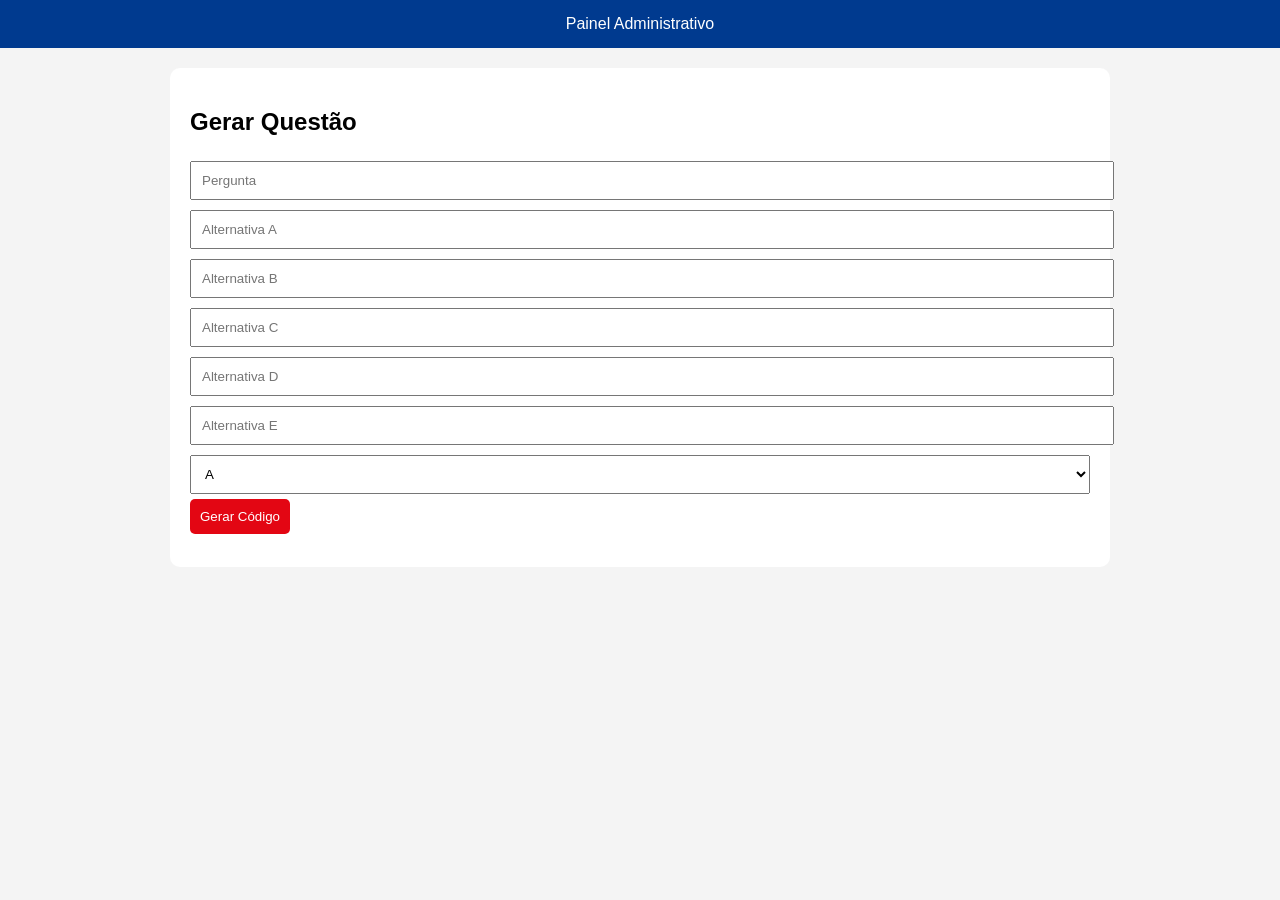
==== admin.html @ 55e6dc8e "Avaliações Senai" ====
<!DOCTYPE html>
<html lang="pt-br">
<head>
<meta charset="UTF-8">
<title>Painel Professor</title>
<link rel="stylesheet" href="style.css">
</head>

<body>

<header>Painel Administrativo</header>

<div class="container">

<h2>Gerar Questão</h2>

<input id="pergunta" placeholder="Pergunta">
<input id="A" placeholder="Alternativa A">
<input id="B" placeholder="Alternativa B">
<input id="C" placeholder="Alternativa C">
<input id="D" placeholder="Alternativa D">
<input id="E" placeholder="Alternativa E">

<select id="correta">
  <option>A</option>
  <option>B</option>
  <option>C</option>
  <option>D</option>
  <option>E</option>
</select>

<button onclick="gerar()">Gerar Código</button>

<pre id="saida"></pre>

</div>

<script>
function gerar(){
  const p = pergunta.value;

  const codigo = `
{
  pergunta: "${p}",
  alternativas: {
    A: "${A.value}",
    B: "${B.value}",
    C: "${C.value}",
    D: "${D.value}",
    E: "${E.value}"
  },
  correta: "${correta.value}"
},
`;

  document.getElementById("saida").innerText = codigo;
}
</script>

</body>
</html>
---- style.css ----
:root {
  --azul: #003a8f;
  --vermelho: #e30613;
  --cinza: #f4f4f4;
}

body {
  font-family: Arial;
  margin: 0;
  background: var(--cinza);
}

header {
  background: var(--azul);
  color: white;
  padding: 15px;
  text-align: center;
}

.container {
  max-width: 900px;
  margin: auto;
  background: white;
  padding: 20px;
  margin-top: 20px;
  border-radius: 10px;
}

button {
  background: var(--vermelho);
  color: white;
  border: none;
  padding: 10px;
  cursor: pointer;
  border-radius: 5px;
}

input, select {
  width: 100%;
  padding: 10px;
  margin: 5px 0;
}
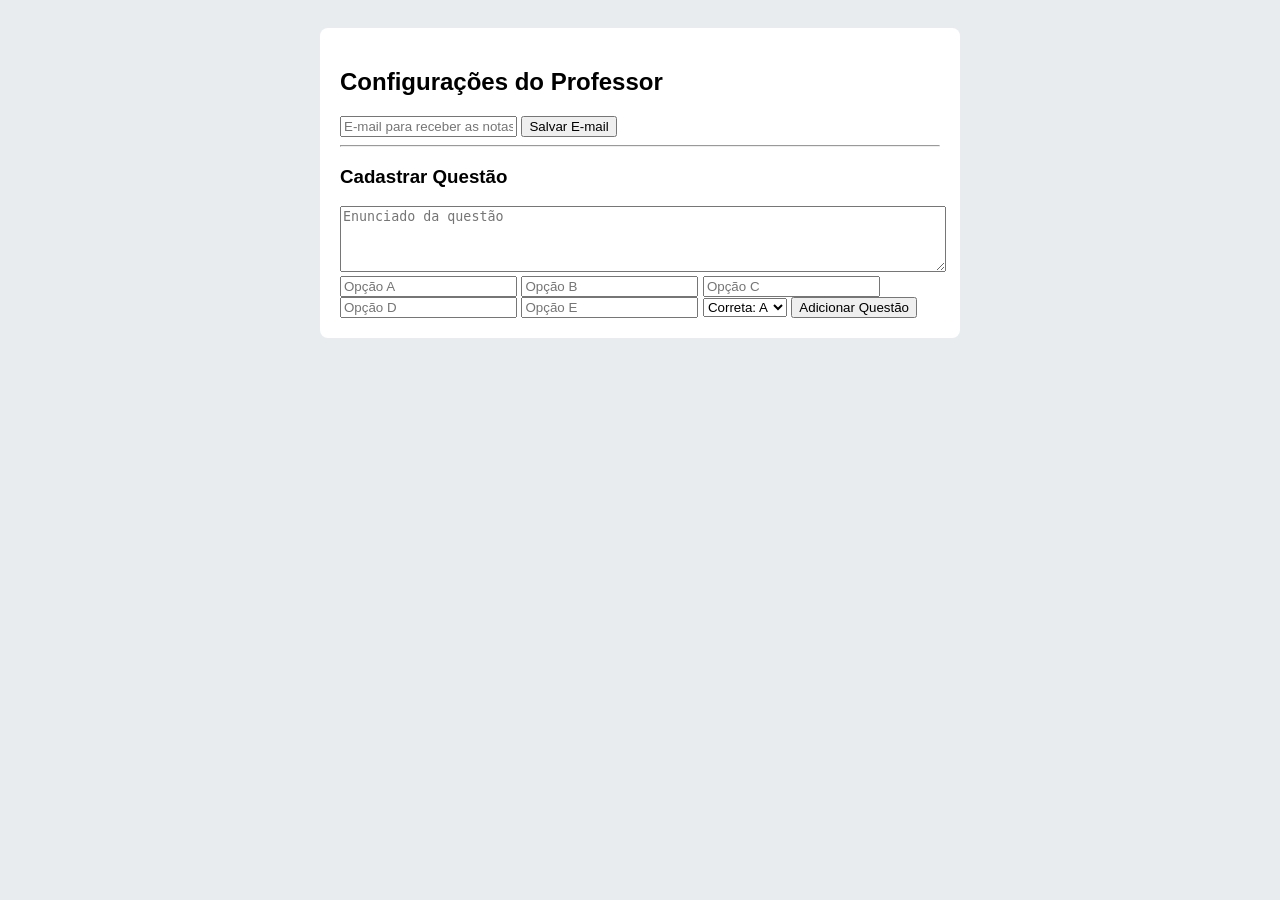
==== commit 320d2e28: "Update admin.html" ====
--- a/admin.html
+++ b/admin.html
@@ -1,61 +1,64 @@
 <!DOCTYPE html>
 <html lang="pt-br">
 <head>
-<meta charset="UTF-8">
-<title>Painel Professor</title>
-<link rel="stylesheet" href="style.css">
+    <meta charset="UTF-8">
+    <title>Painel Administrativo - Professor</title>
+    <style>
+        body { font-family: sans-serif; padding: 20px; background: #e9ecef; }
+        .box { background: white; padding: 20px; border-radius: 8px; max-width: 600px; margin: auto; }
+        textarea { width: 100%; height: 60px; }
+        .q-box { border: 1px solid #ddd; padding: 10px; margin-top: 10px; }
+    </style>
 </head>
+<body>
+    <div class="box">
+        <h2>Configurações do Professor</h2>
+        <input type="email" id="email-prof" placeholder="E-mail para receber as notas">
+        <button onclick="salvarConfig()">Salvar E-mail</button>
+        
+        <hr>
+        <h3>Cadastrar Questão</h3>
+        <textarea id="pergunta" placeholder="Enunciado da questão"></textarea>
+        <input type="text" id="optA" placeholder="Opção A">
+        <input type="text" id="optB" placeholder="Opção B">
+        <input type="text" id="optC" placeholder="Opção C">
+        <input type="text" id="optD" placeholder="Opção D">
+        <input type="text" id="optE" placeholder="Opção E">
+        <select id="correta">
+            <option value="A">Correta: A</option>
+            <option value="B">Correta: B</option>
+            <option value="C">Correta: C</option>
+            <option value="D">Correta: D</option>
+            <option value="E">Correta: E</option>
+        </select>
+        <button onclick="adicionarQuestao()">Adicionar Questão</button>
+        <div id="lista-questoes"></div>
+    </div>
 
-<body>
+    <script>
+        function salvarConfig() {
+            localStorage.setItem('emailProfessor', document.getElementById('email-prof').value);
+            alert("E-mail salvo com sucesso!");
+        }
 
-<header>Painel Administrativo</header>
-
-<div class="container">
-
-<h2>Gerar Questão</h2>
-
-<input id="pergunta" placeholder="Pergunta">
-<input id="A" placeholder="Alternativa A">
-<input id="B" placeholder="Alternativa B">
-<input id="C" placeholder="Alternativa C">
-<input id="D" placeholder="Alternativa D">
-<input id="E" placeholder="Alternativa E">
-
-<select id="correta">
-  <option>A</option>
-  <option>B</option>
-  <option>C</option>
-  <option>D</option>
-  <option>E</option>
-</select>
-
-<button onclick="gerar()">Gerar Código</button>
-
-<pre id="saida"></pre>
-
-</div>
-
-<script>
-function gerar(){
-  const p = pergunta.value;
-
-  const codigo = `
-{
-  pergunta: "${p}",
-  alternativas: {
-    A: "${A.value}",
-    B: "${B.value}",
-    C: "${C.value}",
-    D: "${D.value}",
-    E: "${E.value}"
-  },
-  correta: "${correta.value}"
-},
-`;
-
-  document.getElementById("saida").innerText = codigo;
-}
-</script>
-
+        function adicionarQuestao() {
+            let questoes = JSON.parse(localStorage.getItem('questoes') || "[]");
+            const nova = {
+                pergunta: document.getElementById('pergunta').value,
+                opcoes: [
+                    document.getElementById('optA').value,
+                    document.getElementById('optB').value,
+                    document.getElementById('optC').value,
+                    document.getElementById('optD').value,
+                    document.getElementById('optE').value
+                ],
+                correta: document.getElementById('correta').value
+            };
+            questoes.push(nova);
+            localStorage.setItem('questoes', JSON.stringify(questoes));
+            alert("Questão adicionada!");
+            location.reload();
+        }
+    </script>
 </body>
-</html>+</html>
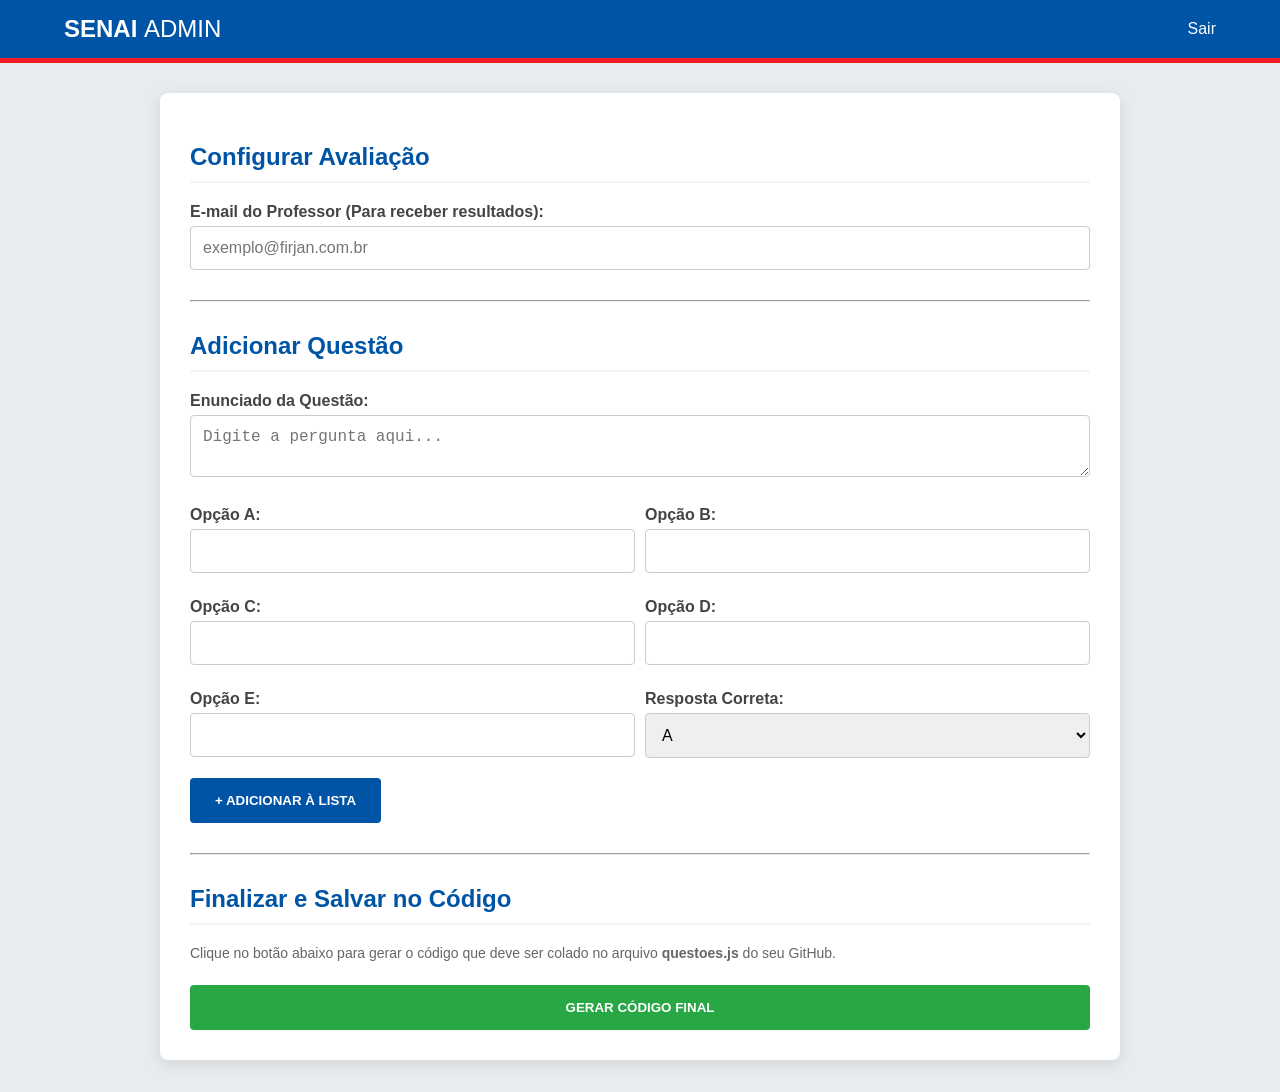
==== commit fd554d9e: "Update admin.html" ====
--- a/admin.html
+++ b/admin.html
@@ -2,63 +2,110 @@
 <html lang="pt-br">
 <head>
     <meta charset="UTF-8">
-    <title>Painel Administrativo - Professor</title>
+    <title>Painel Administrativo | SENAI</title>
     <style>
-        body { font-family: sans-serif; padding: 20px; background: #e9ecef; }
-        .box { background: white; padding: 20px; border-radius: 8px; max-width: 600px; margin: auto; }
-        textarea { width: 100%; height: 60px; }
-        .q-box { border: 1px solid #ddd; padding: 10px; margin-top: 10px; }
+        :root { --azul: #0054a6; --vermelho: #ed1c24; --cinza: #f4f4f4; --bg: #e9ecef; }
+        body { font-family: 'Segoe UI', Arial, sans-serif; background: var(--bg); margin: 0; padding: 0; }
+        header { background: var(--azul); color: white; padding: 15px 5%; border-bottom: 5px solid var(--vermelho); display: flex; justify-content: space-between; align-items: center; }
+        .container { max-width: 900px; margin: 30px auto; background: white; padding: 30px; border-radius: 8px; box-shadow: 0 4px 15px rgba(0,0,0,0.1); }
+        h2 { color: var(--azul); border-bottom: 2px solid var(--cinza); padding-bottom: 10px; }
+        label { display: block; margin-top: 15px; font-weight: bold; color: #444; }
+        input, select, textarea { width: 100%; padding: 12px; margin-top: 5px; border: 1px solid #ccc; border-radius: 4px; box-sizing: border-box; font-size: 16px; }
+        .grid-opcoes { display: grid; grid-template-columns: 1fr 1fr; gap: 10px; margin-top: 10px; }
+        .btn { background: var(--azul); color: white; border: none; padding: 15px 25px; border-radius: 4px; cursor: pointer; font-weight: bold; margin-top: 20px; transition: 0.3s; }
+        .btn:hover { background: #003d7a; }
+        .btn-copy { background: #28a745; margin-top: 10px; width: 100%; }
+        #json-output { background: #222; color: #0f0; padding: 15px; border-radius: 4px; font-family: monospace; overflow-x: auto; margin-top: 20px; display: none; }
+        .card-questao { background: var(--cinza); padding: 15px; margin-top: 10px; border-radius: 4px; border-left: 5px solid var(--azul); }
     </style>
 </head>
 <body>
-    <div class="box">
-        <h2>Configurações do Professor</h2>
-        <input type="email" id="email-prof" placeholder="E-mail para receber as notas">
-        <button onclick="salvarConfig()">Salvar E-mail</button>
-        
-        <hr>
-        <h3>Cadastrar Questão</h3>
-        <textarea id="pergunta" placeholder="Enunciado da questão"></textarea>
-        <input type="text" id="optA" placeholder="Opção A">
-        <input type="text" id="optB" placeholder="Opção B">
-        <input type="text" id="optC" placeholder="Opção C">
-        <input type="text" id="optD" placeholder="Opção D">
-        <input type="text" id="optE" placeholder="Opção E">
-        <select id="correta">
-            <option value="A">Correta: A</option>
-            <option value="B">Correta: B</option>
-            <option value="C">Correta: C</option>
-            <option value="D">Correta: D</option>
-            <option value="E">Correta: E</option>
-        </select>
-        <button onclick="adicionarQuestao()">Adicionar Questão</button>
-        <div id="lista-questoes"></div>
+
+<header>
+    <div style="font-size: 24px; font-weight: bold;">SENAI <span style="font-weight: 100;">ADMIN</span></div>
+    <a href="index.html" style="color: white; text-decoration: none;">Sair</a>
+</header>
+
+<div class="container">
+    <h2>Configurar Avaliação</h2>
+    
+    <label>E-mail do Professor (Para receber resultados):</label>
+    <input type="email" id="emailProf" placeholder="exemplo@firjan.com.br">
+
+    <hr style="margin: 30px 0;">
+
+    <h2>Adicionar Questão</h2>
+    <label>Enunciado da Questão:</label>
+    <textarea id="pergunta" placeholder="Digite a pergunta aqui..."></textarea>
+
+    <div class="grid-opcoes">
+        <div><label>Opção A:</label><input type="text" id="optA"></div>
+        <div><label>Opção B:</label><input type="text" id="optB"></div>
+        <div><label>Opção C:</label><input type="text" id="optC"></div>
+        <div><label>Opção D:</label><input type="text" id="optD"></div>
+        <div><label>Opção E:</label><input type="text" id="optE"></div>
+        <div>
+            <label>Resposta Correta:</label>
+            <select id="correta">
+                <option value="A">A</option><option value="B">B</option>
+                <option value="C">C</option><option value="D">D</option>
+                <option value="E">E</option>
+            </select>
+        </div>
     </div>
 
-    <script>
-        function salvarConfig() {
-            localStorage.setItem('emailProfessor', document.getElementById('email-prof').value);
-            alert("E-mail salvo com sucesso!");
-        }
+    <button class="btn" onclick="addQuestao()">+ ADICIONAR À LISTA</button>
 
-        function adicionarQuestao() {
-            let questoes = JSON.parse(localStorage.getItem('questoes') || "[]");
-            const nova = {
-                pergunta: document.getElementById('pergunta').value,
-                opcoes: [
-                    document.getElementById('optA').value,
-                    document.getElementById('optB').value,
-                    document.getElementById('optC').value,
-                    document.getElementById('optD').value,
-                    document.getElementById('optE').value
-                ],
-                correta: document.getElementById('correta').value
-            };
-            questoes.push(nova);
-            localStorage.setItem('questoes', JSON.stringify(questoes));
-            alert("Questão adicionada!");
-            location.reload();
-        }
-    </script>
+    <div id="lista-preview"></div>
+
+    <hr style="margin: 30px 0;">
+    <h2>Finalizar e Salvar no Código</h2>
+    <p style="font-size: 14px; color: #666;">Clique no botão abaixo para gerar o código que deve ser colado no arquivo <strong>questoes.js</strong> do seu GitHub.</p>
+    <button class="btn btn-copy" onclick="gerarCodigo()">GERAR CÓDIGO FINAL</button>
+    
+    <pre id="json-output"></pre>
+</div>
+
+<script>
+    let listaQuestoes = [];
+
+    function addQuestao() {
+        const q = {
+            pergunta: document.getElementById('pergunta').value,
+            opcoes: [
+                document.getElementById('optA').value,
+                document.getElementById('optB').value,
+                document.getElementById('optC').value,
+                document.getElementById('optD').value,
+                document.getElementById('optE').value
+            ],
+            correta: document.getElementById('correta').value
+        };
+        listaQuestoes.push(q);
+        renderLista();
+        // Limpar campos
+        document.getElementById('pergunta').value = "";
+    }
+
+    function renderLista() {
+        const div = document.getElementById('lista-preview');
+        div.innerHTML = "<h3>Questões Prontas: " + listaQuestoes.length + "</h3>";
+        listaQuestoes.forEach((item, i) => {
+            div.innerHTML += `<div class="card-questao"><strong>${i+1}.</strong> ${item.pergunta} (Correta: ${item.correta})</div>`;
+        });
+    }
+
+    function gerarCodigo() {
+        const email = document.getElementById('emailProf').value;
+        const output = {
+            emailProfessor: email,
+            questoes: listaQuestoes
+        };
+        const campoTexto = document.getElementById('json-output');
+        campoTexto.style.display = "block";
+        campoTexto.innerText = "const DADOS_PROVA = " + JSON.stringify(output, null, 2) + ";";
+        alert("Código gerado! Copie o texto verde abaixo.");
+    }
+</script>
 </body>
 </html>
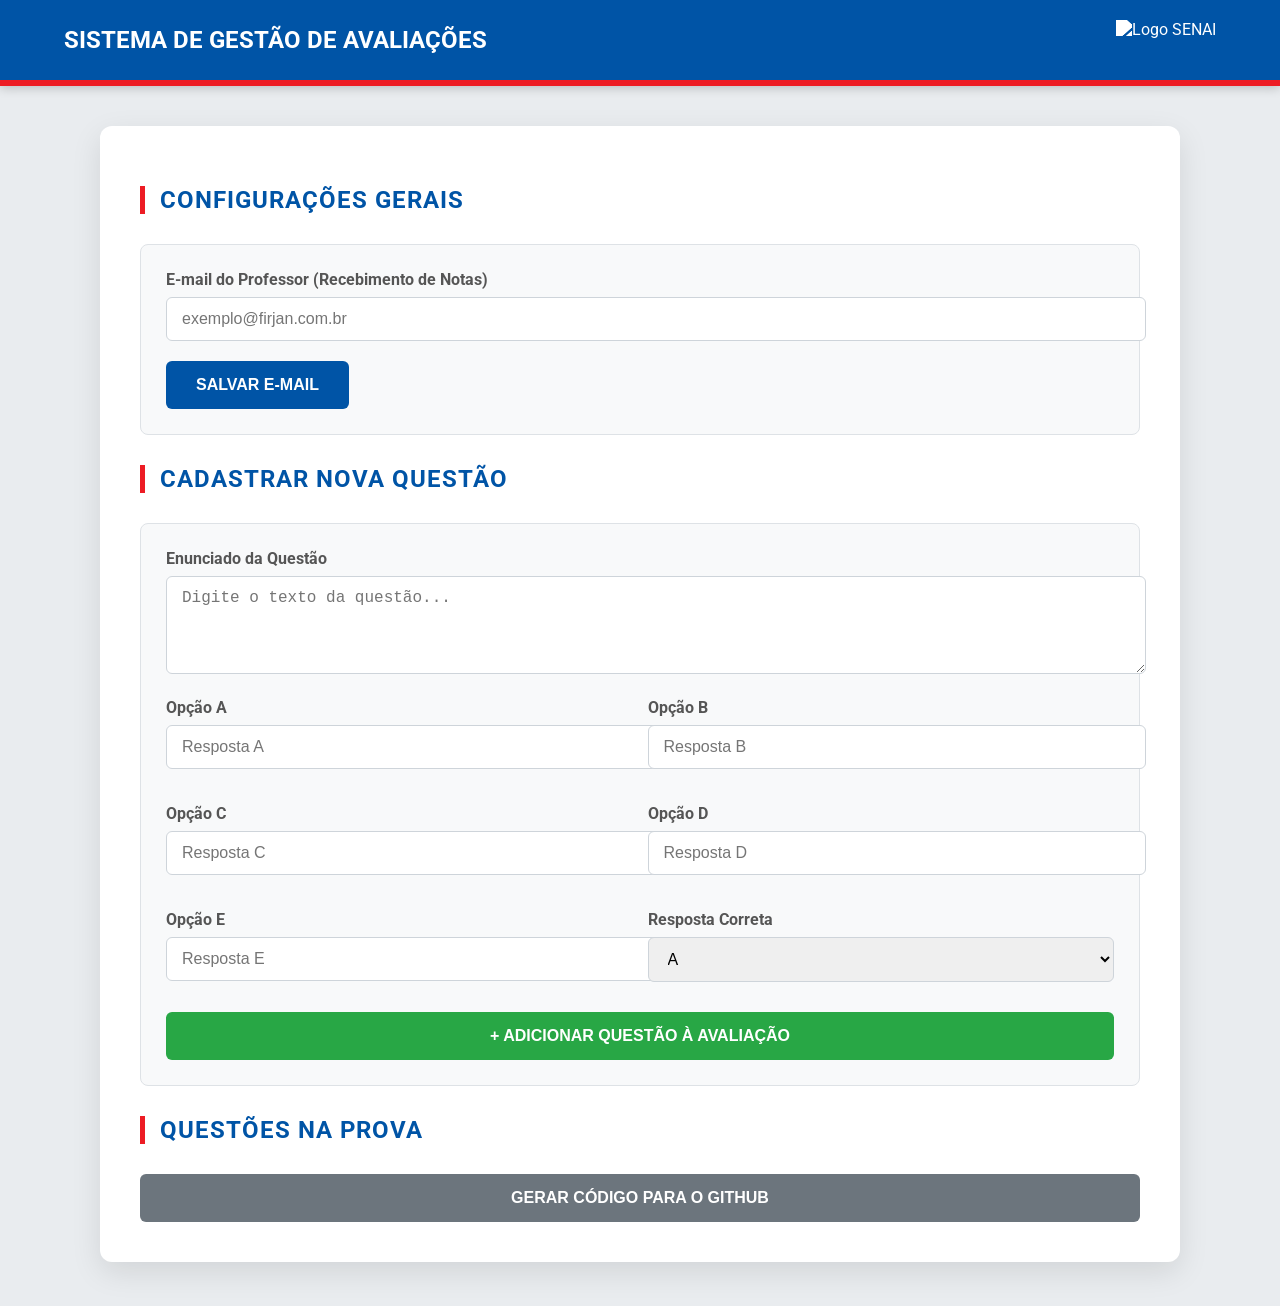
==== commit 5af90108: "Update admin.html" ====
--- a/admin.html
+++ b/admin.html
@@ -2,74 +2,203 @@
 <html lang="pt-br">
 <head>
     <meta charset="UTF-8">
-    <title>Painel Administrativo | SENAI</title>
+    <meta name="viewport" content="width=device-width, initial-scale=1.0">
+    <title>Painel Administrativo | SENAI RJ</title>
+    <link href="https://fonts.googleapis.com/css2?family=Roboto:wght@300;400;700&display=swap" rel="stylesheet">
     <style>
-        :root { --azul: #0054a6; --vermelho: #ed1c24; --cinza: #f4f4f4; --bg: #e9ecef; }
-        body { font-family: 'Segoe UI', Arial, sans-serif; background: var(--bg); margin: 0; padding: 0; }
-        header { background: var(--azul); color: white; padding: 15px 5%; border-bottom: 5px solid var(--vermelho); display: flex; justify-content: space-between; align-items: center; }
-        .container { max-width: 900px; margin: 30px auto; background: white; padding: 30px; border-radius: 8px; box-shadow: 0 4px 15px rgba(0,0,0,0.1); }
-        h2 { color: var(--azul); border-bottom: 2px solid var(--cinza); padding-bottom: 10px; }
-        label { display: block; margin-top: 15px; font-weight: bold; color: #444; }
-        input, select, textarea { width: 100%; padding: 12px; margin-top: 5px; border: 1px solid #ccc; border-radius: 4px; box-sizing: border-box; font-size: 16px; }
-        .grid-opcoes { display: grid; grid-template-columns: 1fr 1fr; gap: 10px; margin-top: 10px; }
-        .btn { background: var(--azul); color: white; border: none; padding: 15px 25px; border-radius: 4px; cursor: pointer; font-weight: bold; margin-top: 20px; transition: 0.3s; }
-        .btn:hover { background: #003d7a; }
-        .btn-copy { background: #28a745; margin-top: 10px; width: 100%; }
-        #json-output { background: #222; color: #0f0; padding: 15px; border-radius: 4px; font-family: monospace; overflow-x: auto; margin-top: 20px; display: none; }
-        .card-questao { background: var(--cinza); padding: 15px; margin-top: 10px; border-radius: 4px; border-left: 5px solid var(--azul); }
+        :root {
+            --azul-senai: #0054a6;
+            --vermelho-senai: #ed1c24;
+            --cinza-claro: #f8f9fa;
+            --texto: #333;
+        }
+
+        body {
+            font-family: 'Roboto', sans-serif;
+            background-color: #e9ecef;
+            margin: 0;
+            color: var(--texto);
+        }
+
+        header {
+            background: var(--azul-senai);
+            color: white;
+            padding: 20px 5%;
+            border-bottom: 6px solid var(--vermelho-senai);
+            box-shadow: 0 2px 10px rgba(0,0,0,0.2);
+        }
+
+        .container {
+            max-width: 1000px;
+            margin: 40px auto;
+            background: white;
+            padding: 40px;
+            border-radius: 12px;
+            box-shadow: 0 10px 30px rgba(0,0,0,0.1);
+        }
+
+        h2 {
+            color: var(--azul-senai);
+            font-weight: 700;
+            text-transform: uppercase;
+            letter-spacing: 1px;
+            border-left: 5px solid var(--vermelho-senai);
+            padding-left: 15px;
+            margin-bottom: 30px;
+        }
+
+        .section-box {
+            background: var(--cinza-claro);
+            padding: 25px;
+            border-radius: 8px;
+            margin-bottom: 30px;
+            border: 1px solid #dee2e6;
+        }
+
+        label {
+            display: block;
+            font-weight: bold;
+            margin-bottom: 8px;
+            color: #555;
+        }
+
+        input[type="text"], input[type="email"], textarea, select {
+            width: 100%;
+            padding: 12px 15px;
+            margin-bottom: 20px;
+            border: 1px solid #ced4da;
+            border-radius: 6px;
+            font-size: 16px;
+            transition: border-color 0.3s ease;
+        }
+
+        input:focus, textarea:focus {
+            outline: none;
+            border-color: var(--azul-senai);
+            box-shadow: 0 0 0 3px rgba(0,84,166,0.1);
+        }
+
+        .grid-options {
+            display: grid;
+            grid-template-columns: 1fr 1fr;
+            gap: 15px;
+        }
+
+        button {
+            background: var(--azul-senai);
+            color: white;
+            border: none;
+            padding: 15px 30px;
+            font-size: 16px;
+            font-weight: bold;
+            border-radius: 6px;
+            cursor: pointer;
+            transition: all 0.3s ease;
+            text-transform: uppercase;
+        }
+
+        button:hover {
+            background: #003d7a;
+            transform: translateY(-2px);
+            box-shadow: 0 5px 15px rgba(0,0,0,0.2);
+        }
+
+        .btn-add {
+            background: #28a745;
+            width: 100%;
+            margin-top: 10px;
+        }
+        
+        .btn-add:hover { background: #218838; }
+
+        #lista-questoes {
+            margin-top: 30px;
+        }
+
+        .card-questao {
+            background: white;
+            border: 1px solid #ddd;
+            padding: 15px;
+            border-radius: 6px;
+            margin-bottom: 10px;
+            display: flex;
+            justify-content: space-between;
+            align-items: center;
+        }
+
+        .codigo-gerado {
+            background: #212529;
+            color: #39FF14;
+            padding: 20px;
+            border-radius: 8px;
+            font-family: 'Courier New', Courier, monospace;
+            overflow-x: auto;
+            margin-top: 20px;
+            display: none;
+        }
     </style>
 </head>
 <body>
 
 <header>
-    <div style="font-size: 24px; font-weight: bold;">SENAI <span style="font-weight: 100;">ADMIN</span></div>
-    <a href="index.html" style="color: white; text-decoration: none;">Sair</a>
+    <div style="display: flex; align-items: center; justify-content: space-between;">
+        <span style="font-size: 24px; font-weight: bold;">SISTEMA DE GESTÃO DE AVALIAÇÕES</span>
+        <img src="https://upload.wikimedia.org/wikipedia/commons/thumb/8/8c/SENAI_Logo.svg/1280px-SENAI_Logo.svg.png" alt="Logo SENAI" height="40" style="filter: brightness(0) invert(1);">
+    </div>
 </header>
 
 <div class="container">
-    <h2>Configurar Avaliação</h2>
-    
-    <label>E-mail do Professor (Para receber resultados):</label>
-    <input type="email" id="emailProf" placeholder="exemplo@firjan.com.br">
-
-    <hr style="margin: 30px 0;">
-
-    <h2>Adicionar Questão</h2>
-    <label>Enunciado da Questão:</label>
-    <textarea id="pergunta" placeholder="Digite a pergunta aqui..."></textarea>
-
-    <div class="grid-opcoes">
-        <div><label>Opção A:</label><input type="text" id="optA"></div>
-        <div><label>Opção B:</label><input type="text" id="optB"></div>
-        <div><label>Opção C:</label><input type="text" id="optC"></div>
-        <div><label>Opção D:</label><input type="text" id="optD"></div>
-        <div><label>Opção E:</label><input type="text" id="optE"></div>
-        <div>
-            <label>Resposta Correta:</label>
-            <select id="correta">
-                <option value="A">A</option><option value="B">B</option>
-                <option value="C">C</option><option value="D">D</option>
-                <option value="E">E</option>
-            </select>
+    <h2>Configurações Gerais</h2>
+    <div class="section-box">
+        <label>E-mail do Professor (Recebimento de Notas)</label>
+        <input type="email" id="email-prof" placeholder="exemplo@firjan.com.br">
+        <button onclick="salvarConfig()">Salvar E-mail</button>
+    </div>
+
+    <h2>Cadastrar Nova Questão</h2>
+    <div class="section-box">
+        <label>Enunciado da Questão</label>
+        <textarea id="pergunta" rows="4" placeholder="Digite o texto da questão..."></textarea>
+
+        <div class="grid-options">
+            <div><label>Opção A</label><input type="text" id="optA" placeholder="Resposta A"></div>
+            <div><label>Opção B</label><input type="text" id="optB" placeholder="Resposta B"></div>
+            <div><label>Opção C</label><input type="text" id="optC" placeholder="Resposta C"></div>
+            <div><label>Opção D</label><input type="text" id="optD" placeholder="Resposta D"></div>
+            <div><label>Opção E</label><input type="text" id="optE" placeholder="Resposta E"></div>
+            <div>
+                <label>Resposta Correta</label>
+                <select id="correta">
+                    <option value="A">A</option>
+                    <option value="B">B</option>
+                    <option value="C">C</option>
+                    <option value="D">D</option>
+                    <option value="E">E</option>
+                </select>
+            </div>
         </div>
+        <button class="btn-add" onclick="adicionarQuestao()">+ Adicionar Questão à Avaliação</button>
     </div>
 
-    <button class="btn" onclick="addQuestao()">+ ADICIONAR À LISTA</button>
-
-    <div id="lista-preview"></div>
-
-    <hr style="margin: 30px 0;">
-    <h2>Finalizar e Salvar no Código</h2>
-    <p style="font-size: 14px; color: #666;">Clique no botão abaixo para gerar o código que deve ser colado no arquivo <strong>questoes.js</strong> do seu GitHub.</p>
-    <button class="btn btn-copy" onclick="gerarCodigo()">GERAR CÓDIGO FINAL</button>
-    
-    <pre id="json-output"></pre>
+    <h2>Questões na Prova</h2>
+    <div id="lista-questoes">
+        </div>
+
+    <button style="background: #6c757d; width: 100%;" onclick="gerarCodigo()">Gerar Código para o GitHub</button>
+    <div id="json-output" class="codigo-gerado"></div>
 </div>
 
 <script>
-    let listaQuestoes = [];
-
-    function addQuestao() {
+    let bancoQuestões = [];
+
+    function salvarConfig() {
+        const email = document.getElementById('email-prof').value;
+        if(!email) return alert("Insira um e-mail válido!");
+        localStorage.setItem('emailProfessor', email);
+        alert("Configuração de e-mail salva!");
+    }
+
+    function adicionarQuestao() {
         const q = {
             pergunta: document.getElementById('pergunta').value,
             opcoes: [
@@ -81,31 +210,46 @@
             ],
             correta: document.getElementById('correta').value
         };
-        listaQuestoes.push(q);
-        renderLista();
-        // Limpar campos
+
+        if(!q.pergunta || !q.opcoes[0]) return alert("Preencha ao menos a pergunta e a opção A!");
+
+        bancoQuestões.push(q);
+        atualizarLista();
+        
+        // Limpa campos para a próxima
         document.getElementById('pergunta').value = "";
-    }
-
-    function renderLista() {
-        const div = document.getElementById('lista-preview');
-        div.innerHTML = "<h3>Questões Prontas: " + listaQuestoes.length + "</h3>";
-        listaQuestoes.forEach((item, i) => {
-            div.innerHTML += `<div class="card-questao"><strong>${i+1}.</strong> ${item.pergunta} (Correta: ${item.correta})</div>`;
+        document.querySelectorAll('.grid-options input').forEach(i => i.value = "");
+    }
+
+    function atualizarLista() {
+        const lista = document.getElementById('lista-questoes');
+        lista.innerHTML = "";
+        bancoQuestões.forEach((item, index) => {
+            lista.innerHTML += `
+                <div class="card-questao">
+                    <span><strong>Questão ${index + 1}:</strong> ${item.pergunta.substring(0, 50)}...</span>
+                    <button style="padding: 5px 10px; background: #dc3545;" onclick="remover(${index})">Excluir</button>
+                </div>
+            `;
         });
     }
 
+    function remover(index) {
+        bancoQuestões.splice(index, 1);
+        atualizarLista();
+    }
+
     function gerarCodigo() {
-        const email = document.getElementById('emailProf').value;
-        const output = {
-            emailProfessor: email,
-            questoes: listaQuestoes
+        const email = localStorage.getItem('emailProfessor');
+        const final = {
+            config: { email: email },
+            questoes: bancoQuestões
         };
-        const campoTexto = document.getElementById('json-output');
-        campoTexto.style.display = "block";
-        campoTexto.innerText = "const DADOS_PROVA = " + JSON.stringify(output, null, 2) + ";";
-        alert("Código gerado! Copie o texto verde abaixo.");
+        const output = document.getElementById('json-output');
+        output.style.display = "block";
+        output.innerText = "const BANCO_DADOS = " + JSON.stringify(final, null, 2) + ";";
     }
 </script>
+
 </body>
 </html>
